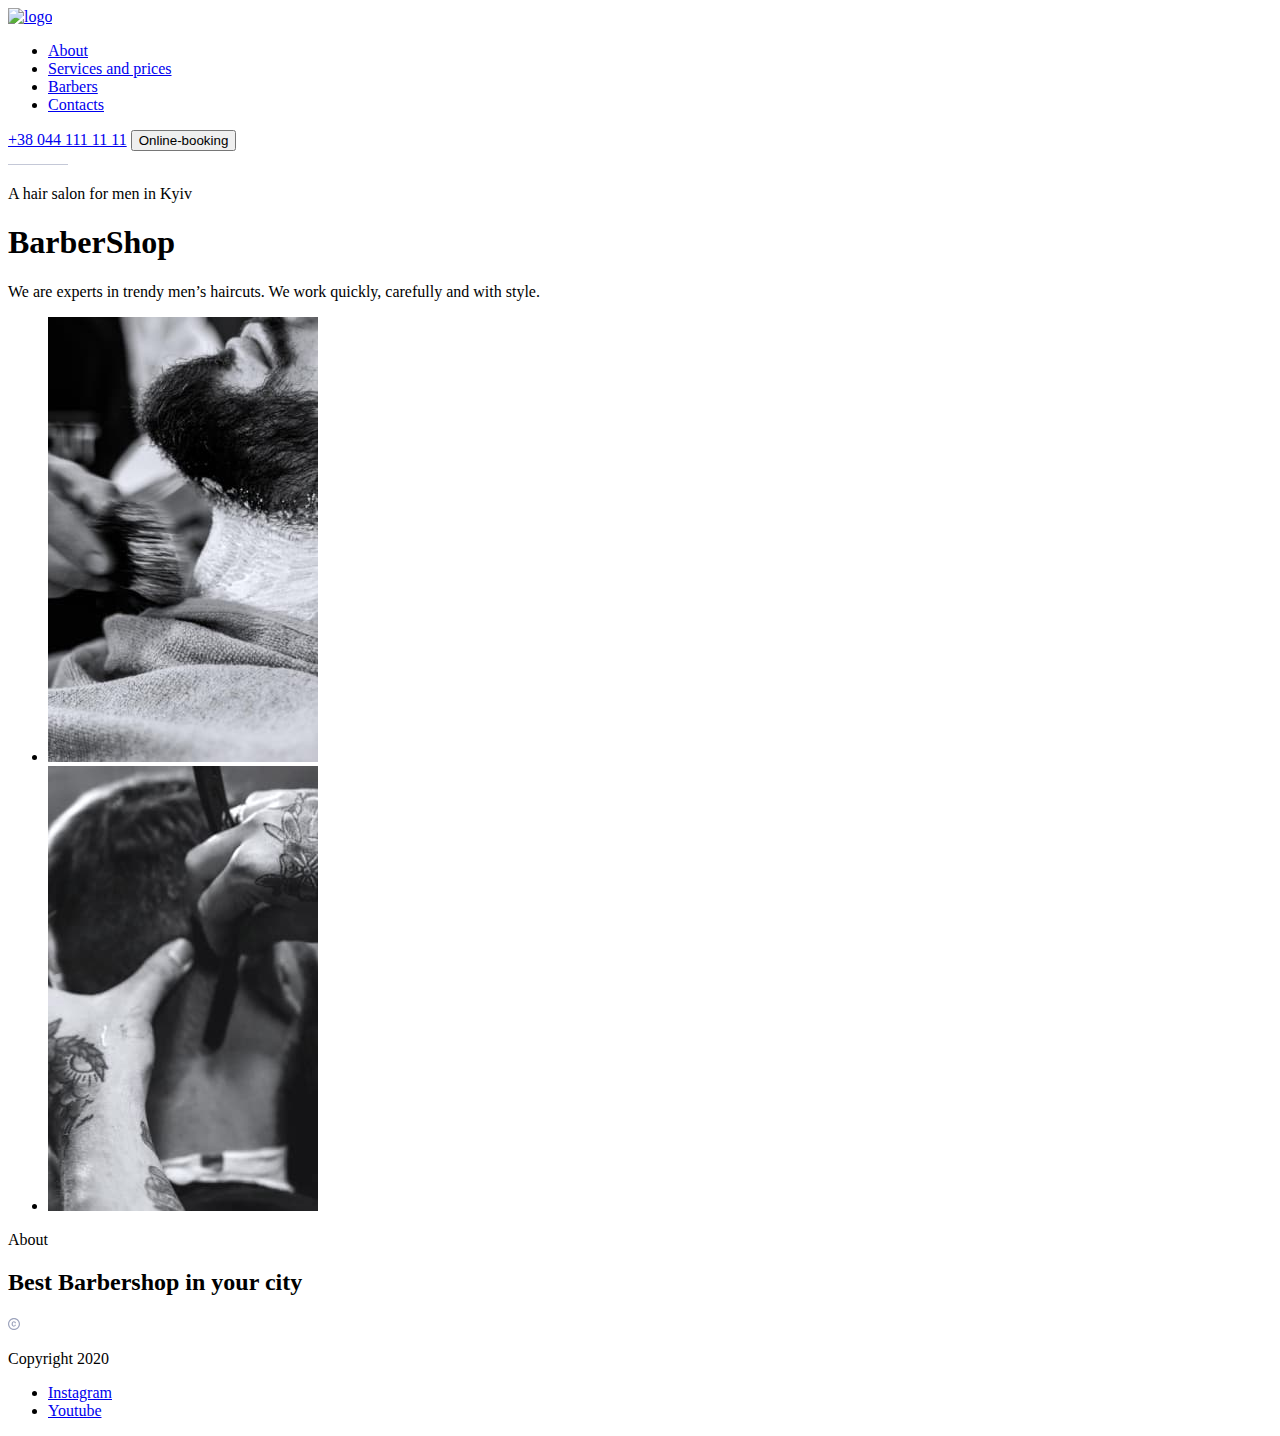
==== index.html @ 362b4b1b "2 commit" ====
<!DOCTYPE html>
<html lang="en">

<head>
    <meta charset="utf-8">
    <meta name="viewport" content="width=device-width, initial-scale=1.0">
    <title>1Lesson</title>
</head>

<body>
    <header>
        <a href="#">
            <img src="./images/Logo.svg" alt="logo">
        </a>
        <nav>
            <ul>
                <li> <a href="#">About</a></li>
                <li> <a href="#">Services and prices</a></li>
                <li> <a href="#">Barbers</a></li>
                <li> <a href="#">Contacts</a></li>
            </ul>
        </nav>
        <a href="tel:+380441111111">+38 044 111 11 11</a>
        <button type="button">Online-booking</button>
    </header>
    <!--  -->
    <main>
        <section>
            <img src="./images/line.svg" alt="line">
            <p>A hair salon for men in Kyiv</p>
            <h1>BarberShop</h1>

            <p>We are experts in trendy men’s haircuts.
                We work quickly, carefully and with style.</p>
        </section>
        <section>
            <ul>
                <li>
                    <img src="./images/img 1.jpg" alt="image1">
                </li>
                <li>
                    <img src="./images/img 2.jpg" alt="image2">
                </li>
            </ul>
            <div>
                <p>About</p>
                <h2>Best Barbershop in your city</h2>

            </div>
        </section>
    </main>

    <footer>
        <img src="./images/c.svg" alt="copy">
        <p>Copyright 2020</p>
        <ul>
            <li>
                <a href="http://" target="_blank" rel="noopener noreferrer">Instagram</a>
            </li>
            <li>
                <a href="http://" target="_blank" rel="noopener noreferrer">Youtube</a>
            </li>

        </ul>
    </footer>
</body>

</html>
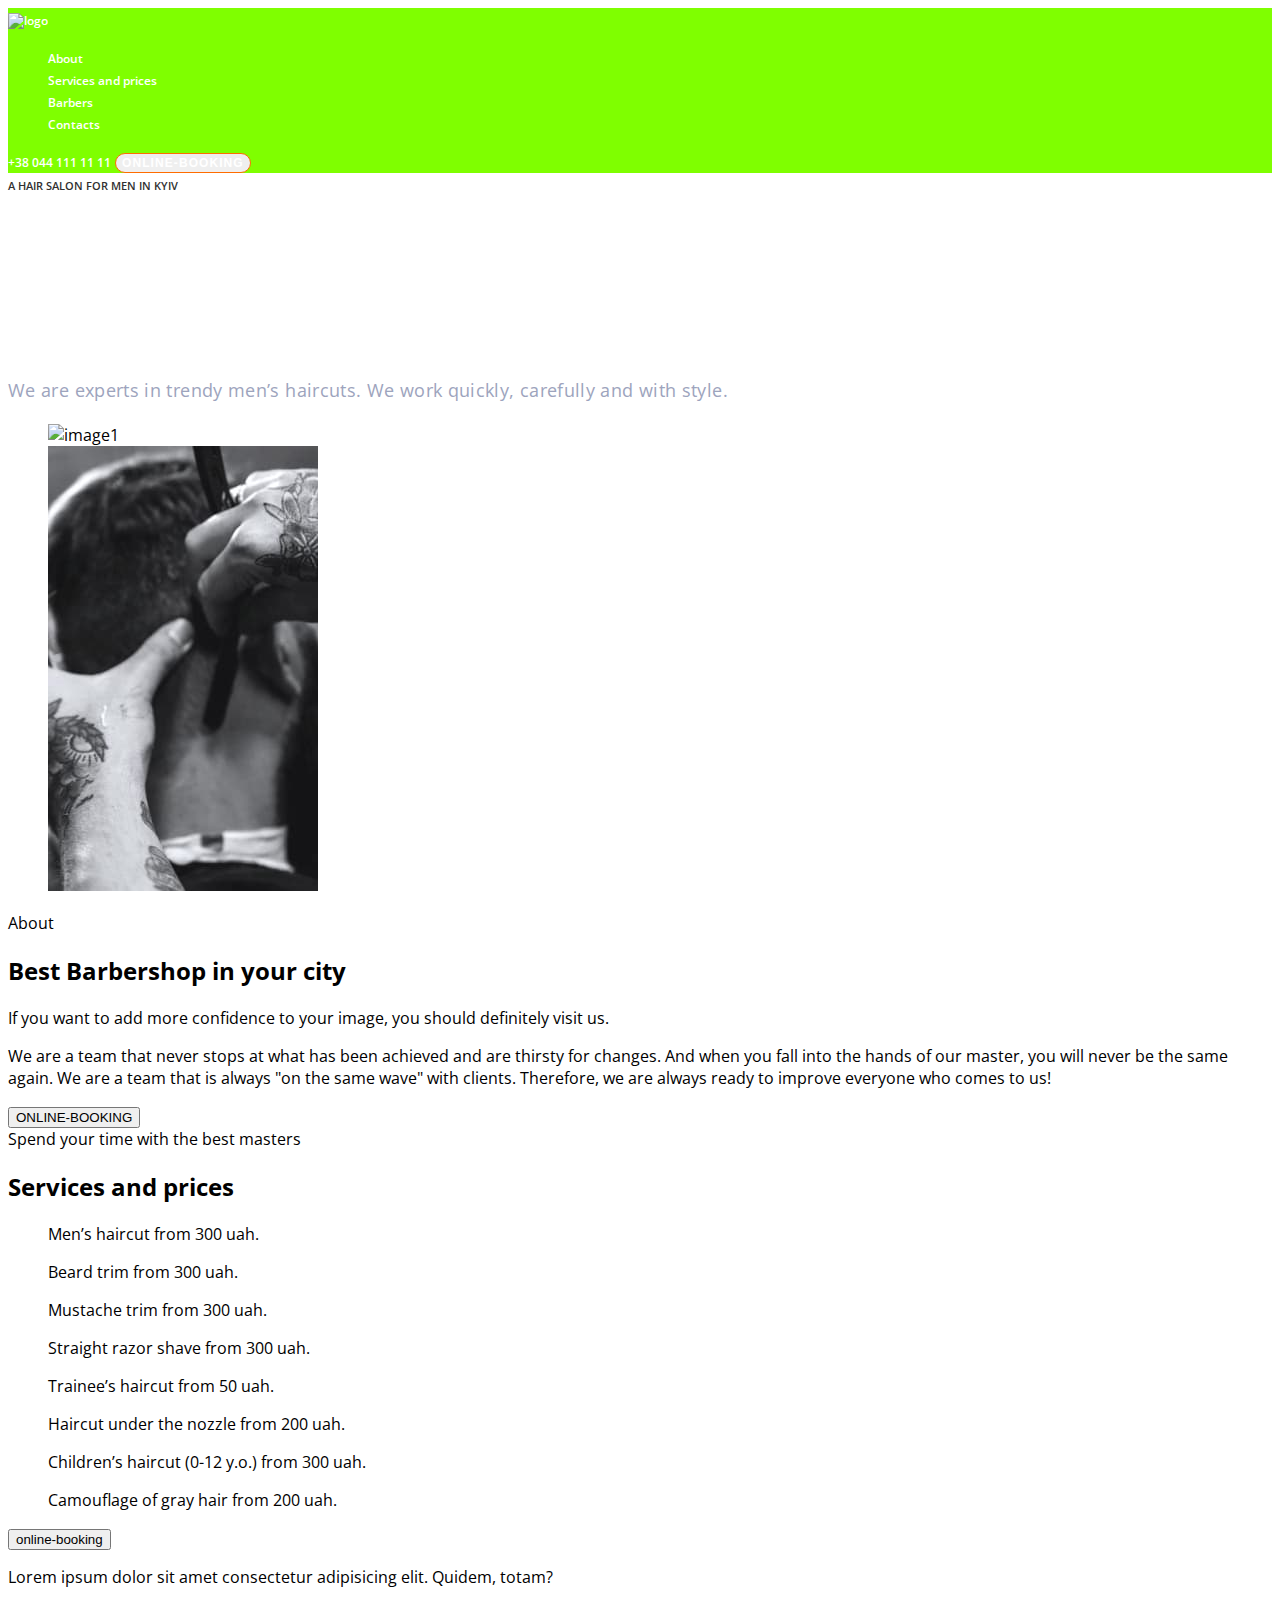
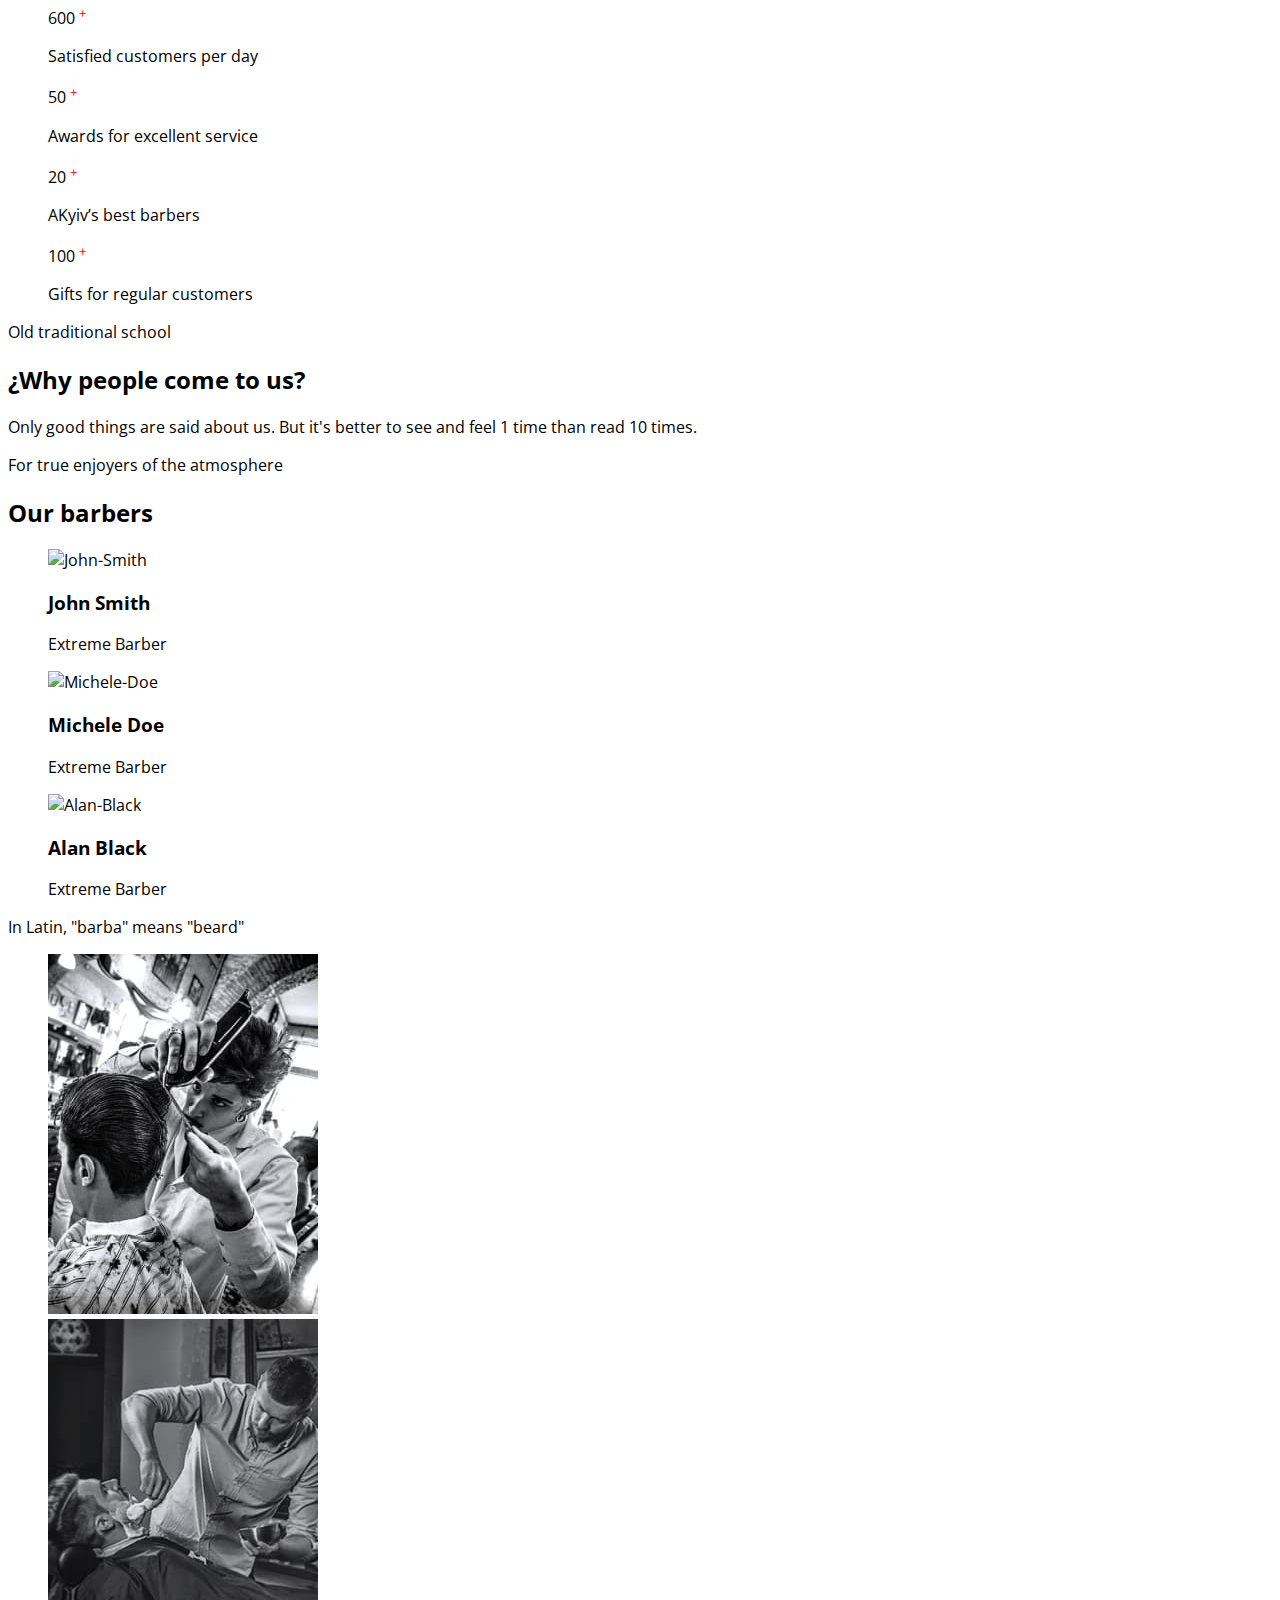
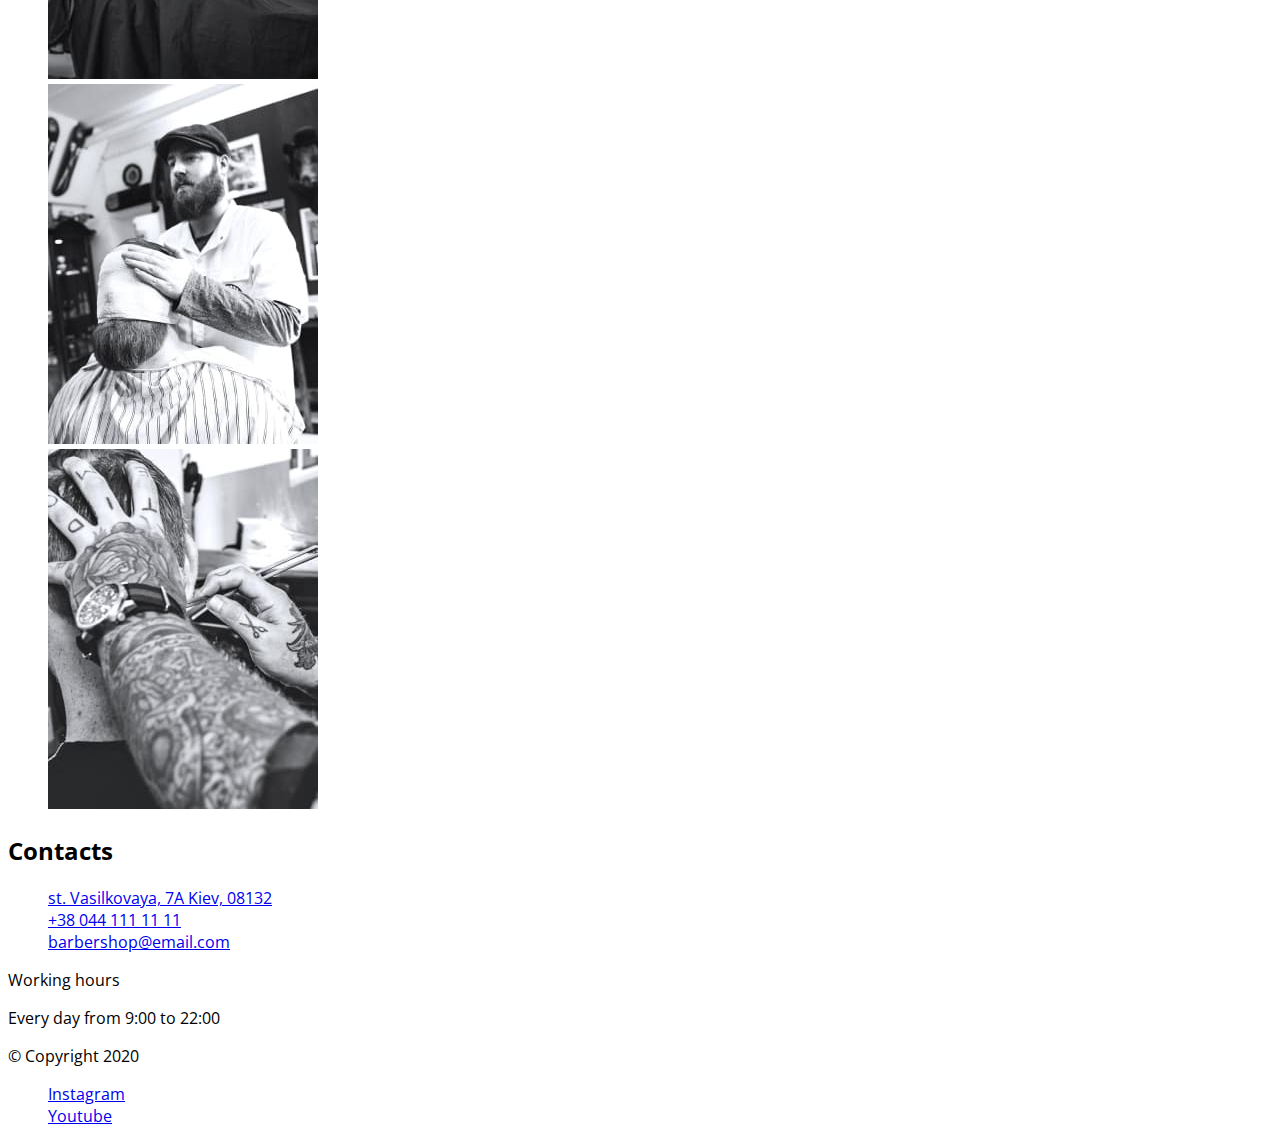
==== commit a0450b71: "3 lesson" ====
--- a/index.html
+++ b/index.html
@@ -5,60 +5,206 @@
     <meta charset="utf-8">
     <meta name="viewport" content="width=device-width, initial-scale=1.0">
     <title>1Lesson</title>
+    <link rel="preconnect" href="https://fonts.googleapis.com">
+    <link rel="preconnect" href="https://fonts.gstatic.com" crossorigin>
+    <link
+        href="https://fonts.googleapis.com/css2?family=Open+Sans:wght@400;600;700&family=Raleway:wght@400;700&display=swap"
+        rel="stylesheet">
+    <link rel="stylesheet" href="./css/styles.css">
 </head>
 
 <body>
-    <header>
-        <a href="#">
+    <header class="header">
+        <a href="#" class="logo">
             <img src="./images/Logo.svg" alt="logo">
         </a>
         <nav>
-            <ul>
-                <li> <a href="#">About</a></li>
-                <li> <a href="#">Services and prices</a></li>
-                <li> <a href="#">Barbers</a></li>
-                <li> <a href="#">Contacts</a></li>
+            <ul class="header-nav">
+                <li> <a class="header-nav-link" href="#">About</a></li>
+                <li> <a class="header-nav-link" href="#">Services and prices</a></li>
+                <li> <a class="header-nav-link" href="#">Barbers</a></li>
+                <li> <a class="header-nav-link" href="./contacts.html">Contacts</a></li>
             </ul>
         </nav>
-        <a href="tel:+380441111111">+38 044 111 11 11</a>
-        <button type="button">Online-booking</button>
+        <a class="header-contact" href="tel:+380441111111">+38 044 111 11 11</a>
+        <button class="header-btn" type="button">Online-booking</button>
     </header>
-    <!--  -->
+    <!-- Hero -->
     <main>
-        <section>
-            <img src="./images/line.svg" alt="line">
-            <p>A hair salon for men in Kyiv</p>
-            <h1>BarberShop</h1>
-
-            <p>We are experts in trendy men’s haircuts.
+        <section class="hero">
+            <span class="uptitle">A hair salon for men in Kyiv</span>
+            <h1 class="hero-title">BarberShop</h1>
+
+            <p class="hero-subtitle">We are experts in trendy men’s haircuts.
                 We work quickly, carefully and with style.</p>
         </section>
         <section>
             <ul>
                 <li>
-                    <img src="./images/img 1.jpg" alt="image1">
-                </li>
-                <li>
-                    <img src="./images/img 2.jpg" alt="image2">
+                    <img src="./images/img-1.jpg" width="270" height="445" alt="image1">
+                </li>
+                <li>
+                    <img src="./images/img-2-min.jpg" width="270" height="445" alt="image2">
                 </li>
             </ul>
             <div>
-                <p>About</p>
-                <h2>Best Barbershop in your city</h2>
-
+                <span>About</span>
+                <h2 class="title">Best Barbershop in your city</h2>
+                <p>If you want to add more confidence to your image, you should definitely visit us.</p>
+                <p>We are a team that never stops at what has been achieved and are thirsty for changes. And when you
+                    fall into the hands
+                    of our master, you will never be the same again. We are a team that is always "on the same wave"
+                    with clients.
+                    Therefore, we are always ready to improve everyone who comes to us!</p>
+                <button type="button">ONLINE-BOOKING</button>
             </div>
         </section>
+        <section>
+            <span>Spend your time with the best masters</span>
+            <h2>Services and prices</h2>
+            <ul>
+                <li>
+                    <p>Men’s haircut <span>from 300 uah.</span> </p>
+                </li>
+                <li>
+                    <p>Beard trim <span>from 300 uah.</span> </p>
+                </li>
+                <li>
+                    <p>Mustache trim <span>from 300 uah.</span> </p>
+                </li>
+                <li>
+                    <p>Straight razor shave <span>from 300 uah.</span> </p>
+                </li>
+            </ul>
+
+            <ul>
+                <li>
+                    <p>Trainee’s haircut <span>from 50 uah.</span> </p>
+                </li>
+                <li>
+                    <p>Haircut under the nozzle <span>from 200 uah.</span> </p>
+                </li>
+                <li>
+                    <p>Children’s haircut (0-12 y.o.) <span>from 300 uah.</span> </p>
+                </li>
+                <li>
+                    <p>Camouflage of gray hair <span>from 200 uah.</span> </p>
+                </li>
+            </ul>
+            <button type="button">online-booking</button>
+            <p>Lorem ipsum dolor sit amet consectetur adipisicing elit. Quidem, totam?</p>
+        </section>
+
+        <section>
+            <ul>
+                <li>
+                    <span>600</span> <sup style="color: red">+</sup>
+                    <p>Satisfied customers per day</p>
+                </li>
+                <li>
+                    <span>50</span> <sup style="color: red">+</sup>
+                    <p>Awards for excellent service</p>
+                </li>
+                <li>
+                    <span>20</span> <sup style="color: red">+</sup>
+                    <p>AKyiv’s best barbers</p>
+                </li>
+                <li>
+                    <span>100</span> <sup style="color: red">+</sup>
+                    <p>Gifts for regular customers</p>
+                </li>
+            </ul>
+            <span>Old traditional school</span>
+            <h2>¿Why people come to us?</h2>
+            <p>Only good things are said about us. But it's better to see and feel 1 time than read 10 times.</p>
+        </section>
+        <section>
+            <span>For true enjoyers of the atmosphere</span>
+            <h2>Our barbers</h2>
+            <ul>
+                <li>
+                    <img src="./images/John-Smith1.jpg" width="370" height="346" alt="John-Smith">
+                    <h3>John Smith</h3>
+                    <p>Extreme Barber</p>
+                    <ul>
+                        <li><a href="#"></a></li>
+                        <li><a href="#"></a></li>
+                        <li><a href="#"></a></li>
+                        <li><a href="#"></a></li>
+                    </ul>
+                </li>
+                <li>
+                    <img src="./images/Michele-Doe2.jpg" width="370" height="346" alt="Michele-Doe">
+                    <h3>Michele Doe</h3>
+                    <p>Extreme Barber</p>
+                    <ul>
+                        <li><a href="#"></a></li>
+                        <li><a href="#"></a></li>
+                        <li><a href="#"></a></li>
+                        <li><a href="#"></a></li>
+                    </ul>
+                </li>
+                <li>
+                    <img src="./images/Alan-Black3.jpg" width="370" height="346" alt="Alan-Black">
+                    <h3>Alan Black</h3>
+                    <p>Extreme Barber</p>
+                    <ul>
+                        <li><a href="#"></a></li>
+                        <li><a href="#"></a></li>
+                        <li><a href="#"></a></li>
+                        <li><a href="#"></a></li>
+                    </ul>
+                </li>
+            </ul>
+        </section>
+        <section>
+            <span>In Latin, "barba" means "beard"</span>
+            <ul>
+                <li>
+                    <img src="./images/Rectangle-1.jpg" width="270" height="360" alt="Photo1">
+                </li>
+                <li>
+                    <img src="./images/Rectangle-2.jpg" width="270" height="360" alt="Photo2">
+                </li>
+                <li>
+                    <img src="./images/Rectangle-3.jpg" width="270" height="360" alt="Photo3">
+                </li>
+                <li>
+                    <img src="./images/Rectangle-4.jpg" width="270" height="360" alt="Photo4">
+                </li>
+            </ul>
+        </section>
+        <section>
+            <h2>Contacts</h2>
+            <ul>
+                <li>
+                    <a href="https://www.google.com/maps/search/st.+Vasilkovaya,+7A+Kiev,+08132/" target="_blank"
+                        rel="noopener noreferrer">st.
+                        Vasilkovaya, 7A
+                        Kiev, 08132</a>
+                </li>
+                <li>
+                    <a href="tel:+380441111111"> +38 044 111 11 11 </a>
+                </li>
+                <li>
+                    <a href="mailto:barbershop@email.com">barbershop@email.com</a>
+                </li>
+            </ul>
+            <span>Working hours</span>
+            <p>Every day from 9:00 to 22:00</p>
+
+
+        </section>
     </main>
 
     <footer>
-        <img src="./images/c.svg" alt="copy">
-        <p>Copyright 2020</p>
+        <p> &#169; Copyright 2020</p>
         <ul>
             <li>
-                <a href="http://" target="_blank" rel="noopener noreferrer">Instagram</a>
+                <a href="#" target="_blank" rel="noopener noreferrer">Instagram</a>
             </li>
             <li>
-                <a href="http://" target="_blank" rel="noopener noreferrer">Youtube</a>
+                <a href="#" target="_blank" rel="noopener noreferrer">Youtube</a>
             </li>
 
         </ul>
--- a/css/styles.css
+++ b/css/styles.css
@@ -0,0 +1,91 @@
+:root {
+--color-gray: #303030;
+--font-ral: "Raleway", sans-serif;
+}  
+/* *{
+margin: 0;
+padding: 0;
+} */
+
+body {
+    font-family: 'Open Sans', sans-serif;
+}
+ul {
+    list-style: none;
+}
+/* Header */
+
+.header {
+    background-color: chartreuse;
+    list-style: none;
+}
+.header a {
+    font-weight: 600;
+    font-size: 12px;
+    line-height: 16px;
+    letter-spacing: 1.3333;
+    color: #FFFFFF;
+    text-decoration: none;
+}
+.header-nav {
+    list-style: none;
+}
+
+.logo {}
+
+
+.header-nav-link {
+    /* font-weight: 600;
+    font-size: 12px;
+    line-height: 1.3333;
+    letter-spacing: 0.1em;
+    color: #FFFFFF;
+    text-decoration: none; */
+}
+.header-nav-link:hover,
+.header-nav-link:focus {
+color: #FF6C00;
+}
+.header-contact {
+    /* font-weight: 600;
+    font-size: 12px;
+    line-height: 1.3333;
+    letter-spacing: 0.1em; */
+    text-transform: uppercase;
+}
+.header-btn {
+    font-style: normal;
+    font-weight: 600;
+    font-size: 12px;
+    line-height: 16px;
+    letter-spacing: 0.09em;
+    text-transform: uppercase;
+    color: #FFFFFF;
+    border: 1px solid #FF6C00;
+    border-radius: 25px;
+}
+/* Hero */
+.uptitle {
+    font-weight: 600;
+    font-size: 11px;
+    line-height: 15px;
+    text-transform: uppercase;
+    color: var(--color-gray);
+}
+.hero {
+    background: url(../images/Slider.jpg)
+}
+
+.hero-title {
+font-family: var(--font-ral);
+font-size: 72px;
+line-height: 1.1805;
+letter-spacing: 0.05em;
+color: #FFFFFF;
+}
+.hero-subtitle {
+font-size: 18px;
+line-height: 1.6666;
+letter-spacing: 0.02em;
+color: #9DA4BD;
+}
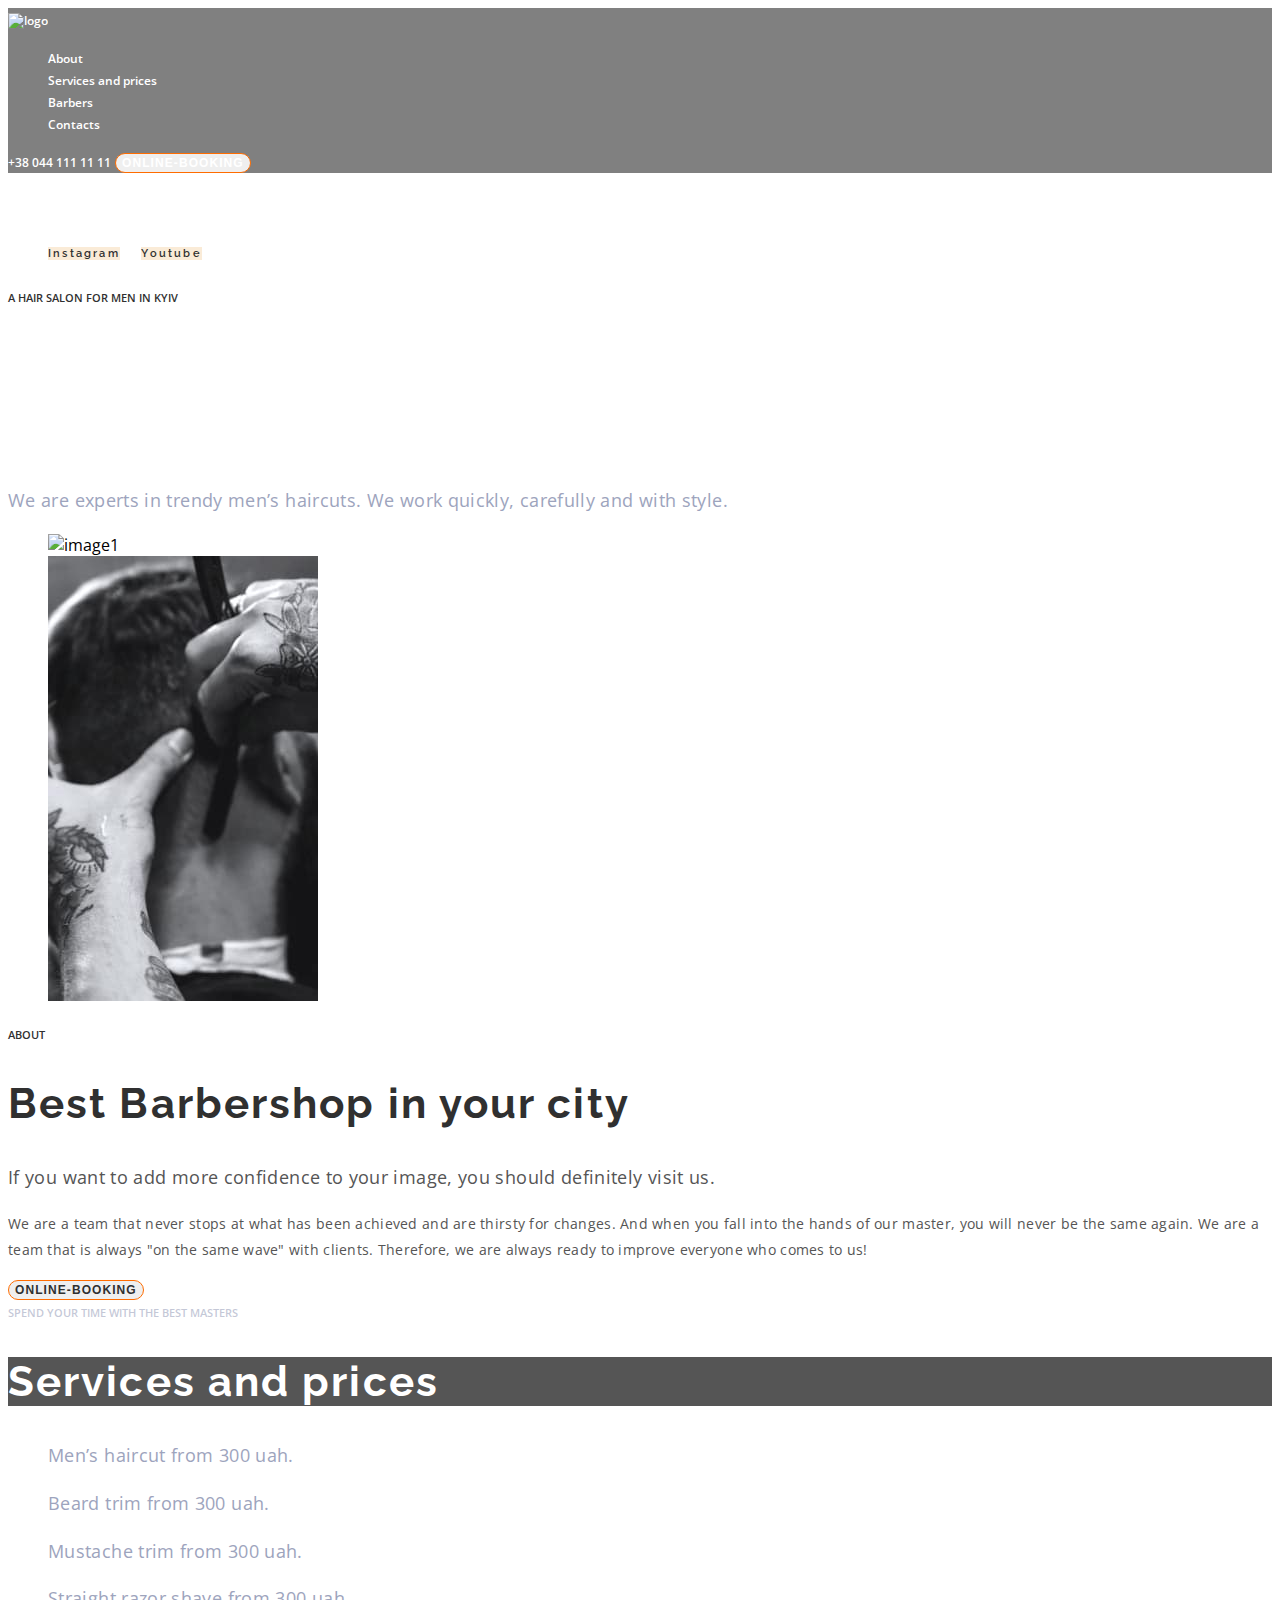
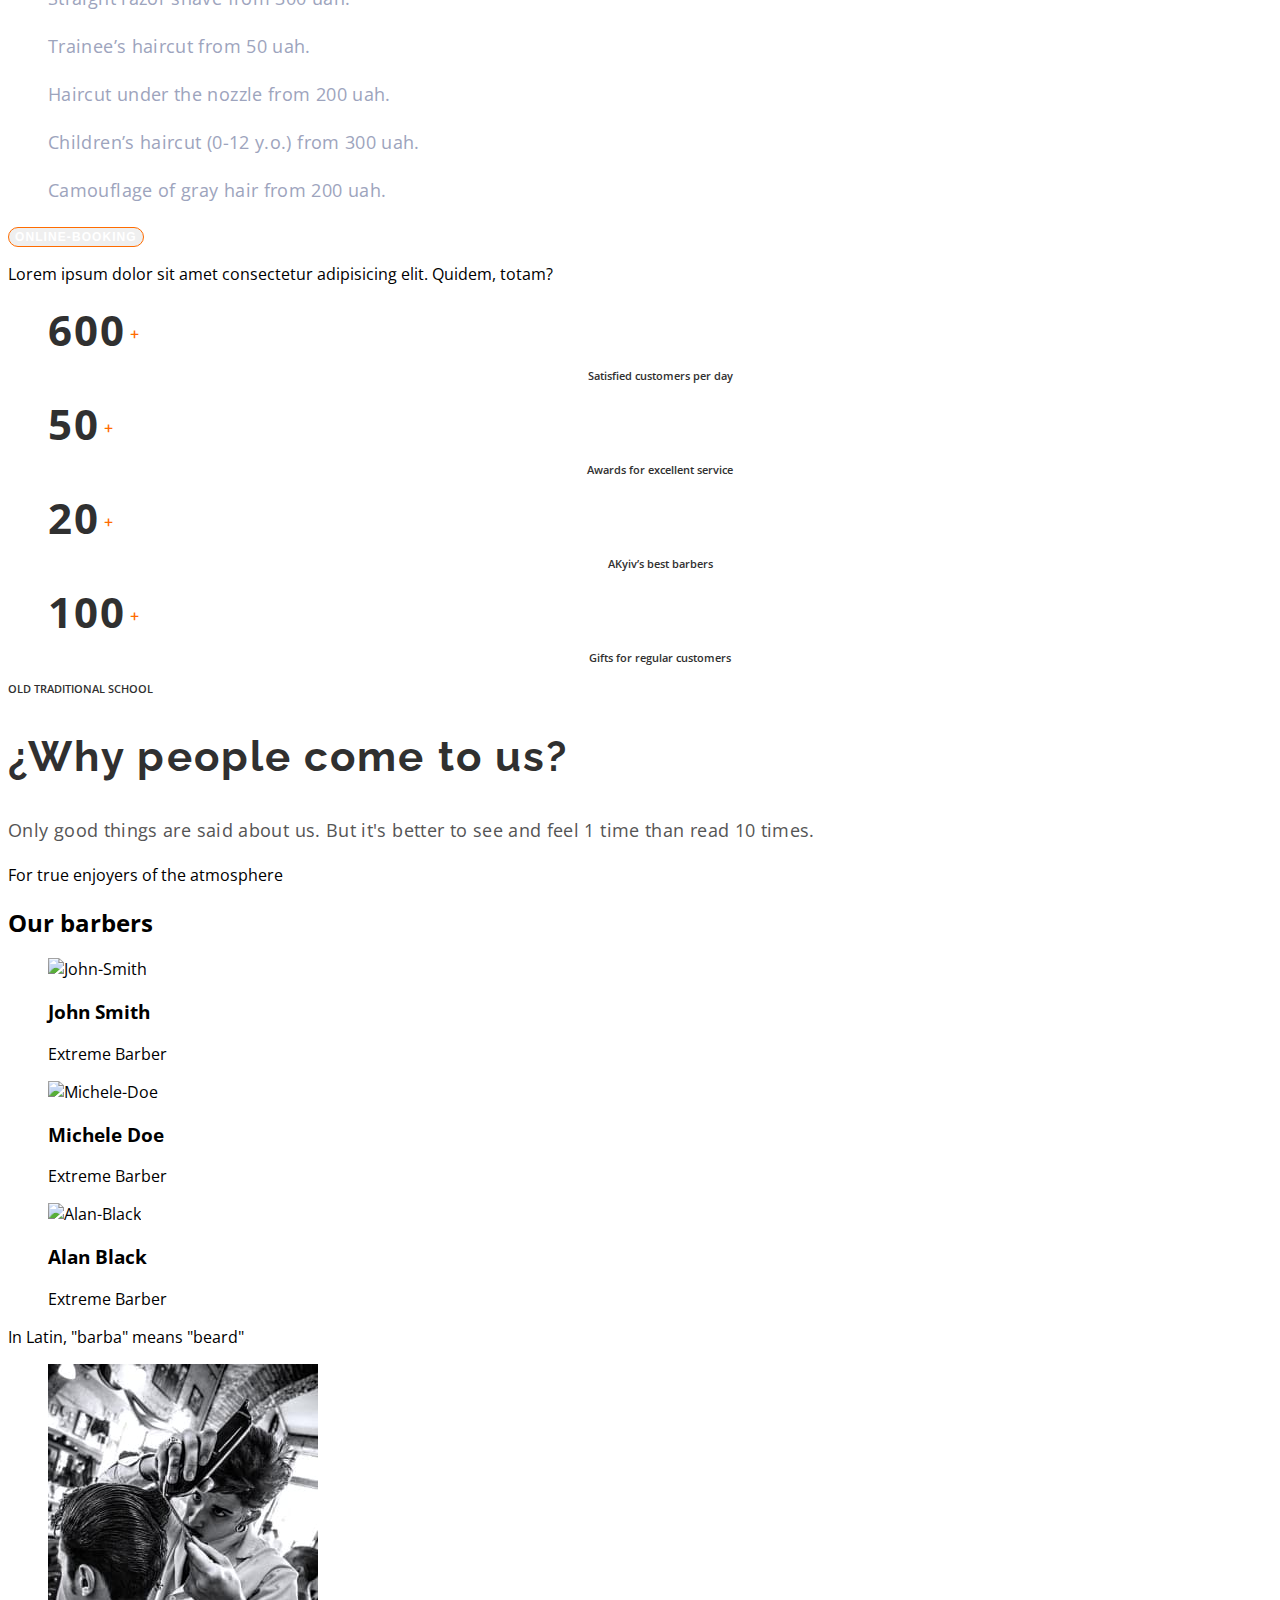
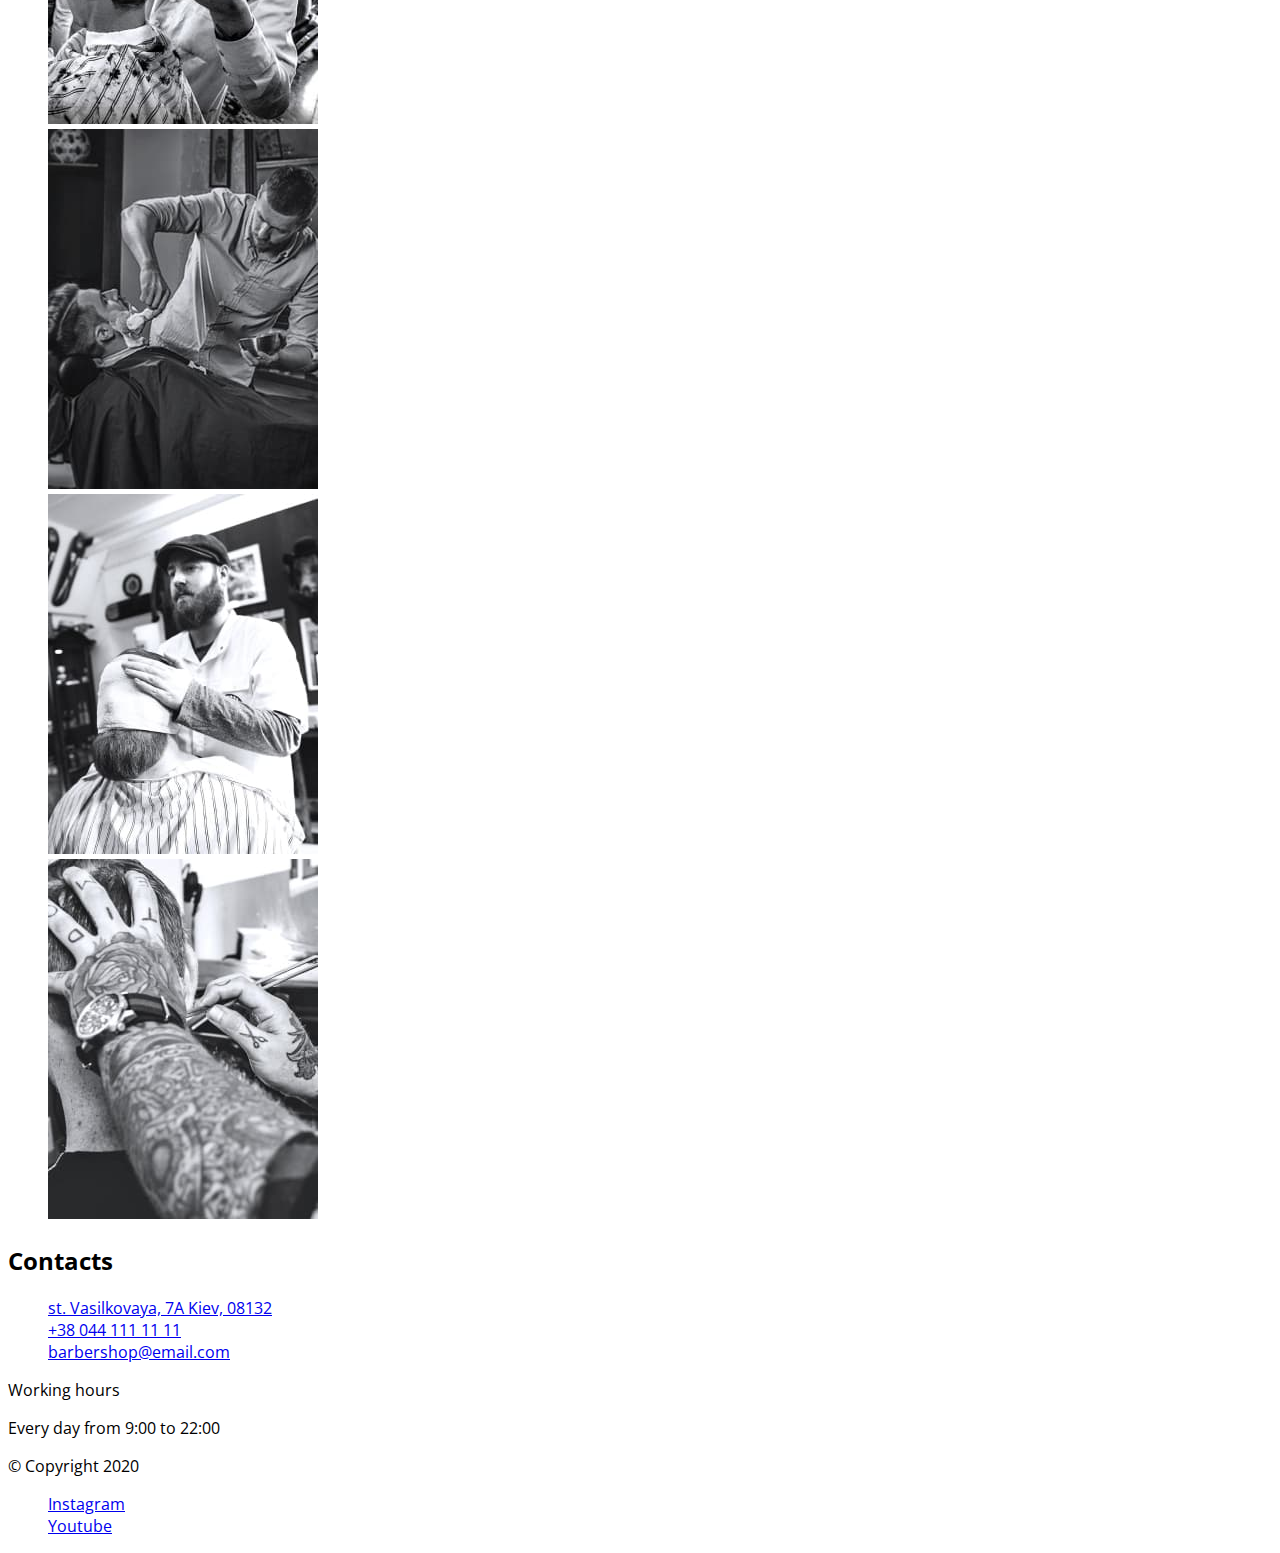
==== commit 346a6336: "4lesson" ====
--- a/index.html
+++ b/index.html
@@ -20,10 +20,10 @@
         </a>
         <nav>
             <ul class="header-nav">
-                <li> <a class="header-nav-link" href="#">About</a></li>
-                <li> <a class="header-nav-link" href="#">Services and prices</a></li>
-                <li> <a class="header-nav-link" href="#">Barbers</a></li>
-                <li> <a class="header-nav-link" href="./contacts.html">Contacts</a></li>
+                <li> <a class="header-nav-link" href="#about">About</a></li>
+                <li> <a class="header-nav-link" href="#prices">Services and prices</a></li>
+                <li> <a class="header-nav-link" href="#barbers">Barbers</a></li>
+                <li> <a class="header-nav-link" href="#contacts">Contacts</a></li>
             </ul>
         </nav>
         <a class="header-contact" href="tel:+380441111111">+38 044 111 11 11</a>
@@ -32,127 +32,136 @@
     <!-- Hero -->
     <main>
         <section class="hero">
-            <span class="uptitle">A hair salon for men in Kyiv</span>
-            <h1 class="hero-title">BarberShop</h1>
-
+            <ul class="hero-list">
+                <li class="hero-title">
+                    <a href="" target="_blank" rel="" class="hero-link link">Instagram</a>
+                    <a href="" target="_blank" rel="" class="hero-link link">Youtube</a>
+                </li>
+            </ul>
+            <p class="hero-uptitle">A hair salon for men in Kyiv</p>
+            <h1 class="section-title hero-title">BarberShop</h1>
             <p class="hero-subtitle">We are experts in trendy men’s haircuts.
                 We work quickly, carefully and with style.</p>
+
         </section>
         <section>
-            <ul>
-                <li>
-                    <img src="./images/img-1.jpg" width="270" height="445" alt="image1">
-                </li>
-                <li>
-                    <img src="./images/img-2-min.jpg" width="270" height="445" alt="image2">
+            <ul class="about" id="about">
+                <li>
+                    <img class="about-item" src="./images/img-1.jpg" width="270" height="445" alt="image1">
+                </li>
+                <li>
+                    <img class="about-item" src="./images/img-2-min.jpg" width="270" height="445" alt="image2">
                 </li>
             </ul>
             <div>
-                <span>About</span>
-                <h2 class="title">Best Barbershop in your city</h2>
-                <p>If you want to add more confidence to your image, you should definitely visit us.</p>
-                <p>We are a team that never stops at what has been achieved and are thirsty for changes. And when you
+                <span class="about-uptitle">About</span>
+                <h2 class=" section-title about-title">Best Barbershop in your city</h2>
+                <p class="about-subtitle">If you want to add more confidence to your image, you should definitely visit
+                    us.</p>
+                <p class="about-text">We are a team that never stops at what has been achieved and are thirsty for
+                    changes. And when you
                     fall into the hands
                     of our master, you will never be the same again. We are a team that is always "on the same wave"
                     with clients.
                     Therefore, we are always ready to improve everyone who comes to us!</p>
-                <button type="button">ONLINE-BOOKING</button>
+                <button class="header-btn about-btn" type="button">ONLINE-BOOKING</button>
             </div>
         </section>
-        <section>
-            <span>Spend your time with the best masters</span>
-            <h2>Services and prices</h2>
-            <ul>
-                <li>
-                    <p>Men’s haircut <span>from 300 uah.</span> </p>
-                </li>
-                <li>
-                    <p>Beard trim <span>from 300 uah.</span> </p>
-                </li>
-                <li>
-                    <p>Mustache trim <span>from 300 uah.</span> </p>
-                </li>
-                <li>
-                    <p>Straight razor shave <span>from 300 uah.</span> </p>
-                </li>
-            </ul>
-
-            <ul>
-                <li>
-                    <p>Trainee’s haircut <span>from 50 uah.</span> </p>
-                </li>
-                <li>
-                    <p>Haircut under the nozzle <span>from 200 uah.</span> </p>
-                </li>
-                <li>
-                    <p>Children’s haircut (0-12 y.o.) <span>from 300 uah.</span> </p>
-                </li>
-                <li>
-                    <p>Camouflage of gray hair <span>from 200 uah.</span> </p>
-                </li>
-            </ul>
-            <button type="button">online-booking</button>
+        <section class="prices" id="prices">
+            <span class="prices-uptitle">Spend your time with the best masters</span>
+            <h2 class="prices-title section-title">Services and prices</h2>
+            <ul class="prices-list">
+                <li class="prices-item">
+                    <p class="prices-item-text">Men’s haircut <span>from 300 uah.</span> </p>
+                </li>
+                <li class="prices-item">
+                    <p class="prices-item-text">Beard trim <span>from 300 uah.</span> </p>
+                </li>
+                <li class="prices-item">
+                    <p class="prices-item-text">Mustache trim <span>from 300 uah.</span> </p>
+                </li>
+                <li class="prices-item">
+                    <p class="prices-item-text">Straight razor shave <span>from 300 uah.</span> </p>
+                </li>
+            </ul>
+
+            <ul class="prices-list">
+                <li class="prices-item">
+                    <p class="prices-item-text">Trainee’s haircut <span>from 50 uah.</span> </p>
+                </li>
+                <li class="prices-item">
+                    <p class="prices-item-text">Haircut under the nozzle <span>from 200 uah.</span> </p>
+                </li>
+                <li class="prices-item">
+                    <p class="prices-item-text">Children’s haircut (0-12 y.o.) <span>from 300 uah.</span> </p>
+                </li>
+                <li class="prices-item">
+                    <p class="prices-item-text">Camouflage of gray hair <span>from 200 uah.</span> </p>
+                </li>
+            </ul>
+            <button class=" header-btn prices-btn" type="button">online-booking</button>
             <p>Lorem ipsum dolor sit amet consectetur adipisicing elit. Quidem, totam?</p>
         </section>
 
-        <section>
-            <ul>
-                <li>
-                    <span>600</span> <sup style="color: red">+</sup>
-                    <p>Satisfied customers per day</p>
-                </li>
-                <li>
-                    <span>50</span> <sup style="color: red">+</sup>
-                    <p>Awards for excellent service</p>
-                </li>
-                <li>
-                    <span>20</span> <sup style="color: red">+</sup>
-                    <p>AKyiv’s best barbers</p>
-                </li>
-                <li>
-                    <span>100</span> <sup style="color: red">+</sup>
-                    <p>Gifts for regular customers</p>
-                </li>
-            </ul>
-            <span>Old traditional school</span>
-            <h2>¿Why people come to us?</h2>
-            <p>Only good things are said about us. But it's better to see and feel 1 time than read 10 times.</p>
-        </section>
-        <section>
-            <span>For true enjoyers of the atmosphere</span>
-            <h2>Our barbers</h2>
-            <ul>
-                <li>
+        <section class="benefits">
+            <ul class="benefits-list">
+                <li class="benefits-item">
+                    <span class="benefits-count">600</span> <sup class="benefits-count-item">+</sup>
+                    <p class="benefits-item-text">Satisfied customers per day</p>
+                </li>
+                <li class="benefits-item">
+                    <span class="benefits-count">50</span> <sup class="benefits-count-item">+</sup>
+                    <p class="benefits-item-text">Awards for excellent service</p>
+                </li>
+                <li class="benefits-item">
+                    <span class="benefits-count">20</span> <sup class="benefits-count-item">+</sup>
+                    <p class="benefits-item-text">AKyiv’s best barbers</p>
+                </li>
+                <li class="benefits-item">
+                    <span class="benefits-count">100</span> <sup class="benefits-count-item">+</sup>
+                    <p class="benefits-item-text">Gifts for regular customers</p>
+                </li>
+            </ul>
+            <p class="benefits-uptitle">Old traditional school</p>
+            <h2 class="section-title benefits-title">¿Why people come to us?</h2>
+            <p class="benefits-text">Only good things are said about us. But it's better to see and feel 1 time than
+                read 10 times.</p>
+        </section>
+        <section class="barbers" id="barbers">
+            <span class="barbers-uptitle">For true enjoyers of the atmosphere</span>
+            <h2 class="barbers-title">Our barbers</h2>
+            <ul class="barbers-list">
+                <li class="barbers-item">
                     <img src="./images/John-Smith1.jpg" width="370" height="346" alt="John-Smith">
-                    <h3>John Smith</h3>
-                    <p>Extreme Barber</p>
-                    <ul>
-                        <li><a href="#"></a></li>
-                        <li><a href="#"></a></li>
-                        <li><a href="#"></a></li>
-                        <li><a href="#"></a></li>
+                    <h3 class="barbers-item-title">John Smith</h3>
+                    <p class="barbers-item-text">Extreme Barber</p>
+                    <ul class="barbers-soc-list">
+                        <li class="barbers-soc-item"><a class="barbers-soc-link" href="#"></a></li>
+                        <li class="barbers-soc-item"><a class="barbers-soc-link" href="#"></a></li>
+                        <li class="barbers-soc-item"><a class="barbers-soc-link" href="#"></a></li>
+                        <li class="barbers-soc-item"><a class="barbers-soc-link" href="#"></a></li>
                     </ul>
                 </li>
-                <li>
+                <li class="barbers-item">
                     <img src="./images/Michele-Doe2.jpg" width="370" height="346" alt="Michele-Doe">
-                    <h3>Michele Doe</h3>
-                    <p>Extreme Barber</p>
-                    <ul>
-                        <li><a href="#"></a></li>
-                        <li><a href="#"></a></li>
-                        <li><a href="#"></a></li>
-                        <li><a href="#"></a></li>
+                    <h3 class="barbers-item-title">Michele Doe</h3>
+                    <p class="barbers-item-text">Extreme Barber</p>
+                    <ul class="barbers-soc-list">
+                        <li class="barbers-soc-item"><a class="barbers-soc-link" href="#"></a></li>
+                        <li class="barbers-soc-item"><a class="barbers-soc-link" href="#"></a></li>
+                        <li class="barbers-soc-item"><a class="barbers-soc-link" href="#"></a></li>
+                        <li class="barbers-soc-item"><a class="barbers-soc-link" href="#"></a></li>
                     </ul>
                 </li>
-                <li>
+                <li class="barbers-item">
                     <img src="./images/Alan-Black3.jpg" width="370" height="346" alt="Alan-Black">
-                    <h3>Alan Black</h3>
-                    <p>Extreme Barber</p>
-                    <ul>
-                        <li><a href="#"></a></li>
-                        <li><a href="#"></a></li>
-                        <li><a href="#"></a></li>
-                        <li><a href="#"></a></li>
+                    <h3 class="barbers-item-title">Alan Black</h3>
+                    <p class="barbers-item-text">Extreme Barber</p>
+                    <ul class="barbers-soc-list">
+                        <li class="barbers-soc-item"><a class="barbers-soc-link" href="#"></a></li>
+                        <li class="barbers-soc-item"><a class="barbers-soc-link" href="#"></a></li>
+                        <li class="barbers-soc-item"><a class="barbers-soc-link" href="#"></a></li>
+                        <li class="barbers-soc-item"><a class="barbers-soc-link" href="#"></a></li>
                     </ul>
                 </li>
             </ul>
@@ -174,7 +183,7 @@
                 </li>
             </ul>
         </section>
-        <section>
+        <section id="contacts">
             <h2>Contacts</h2>
             <ul>
                 <li>
--- a/css/styles.css
+++ b/css/styles.css
@@ -1,41 +1,44 @@
 :root {
---color-gray: #303030;
---font-ral: "Raleway", sans-serif;
-}  
+  --color-gray: #303030;
+  --font-ral: "Raleway", sans-serif;
+}
 /* *{
 margin: 0;
 padding: 0;
 } */
 
 body {
-    font-family: 'Open Sans', sans-serif;
+  font-family: "Open Sans", sans-serif;
 }
 ul {
-    list-style: none;
+  list-style: none;
+}
+.link {
+  text-decoration: none;
 }
 /* Header */
 
 .header {
-    background-color: chartreuse;
-    list-style: none;
+  background-color: grey;
+  list-style: none;
 }
 .header a {
-    font-weight: 600;
-    font-size: 12px;
-    line-height: 16px;
-    letter-spacing: 1.3333;
-    color: #FFFFFF;
-    text-decoration: none;
+  font-weight: 600;
+  font-size: 12px;
+  line-height: 16px;
+  letter-spacing: 1.3333;
+  color: #ffffff;
+  text-decoration: none;
 }
 .header-nav {
-    list-style: none;
-}
-
-.logo {}
-
+  list-style: none;
+}
+
+.logo {
+}
 
 .header-nav-link {
-    /* font-weight: 600;
+  /* font-weight: 600;
     font-size: 12px;
     line-height: 1.3333;
     letter-spacing: 0.1em;
@@ -44,48 +47,229 @@
 }
 .header-nav-link:hover,
 .header-nav-link:focus {
-color: #FF6C00;
+  color: #ff6c00;
 }
 .header-contact {
-    /* font-weight: 600;
+  /* font-weight: 600;
     font-size: 12px;
     line-height: 1.3333;
     letter-spacing: 0.1em; */
-    text-transform: uppercase;
+  text-transform: uppercase;
 }
 .header-btn {
-    font-style: normal;
-    font-weight: 600;
-    font-size: 12px;
-    line-height: 16px;
-    letter-spacing: 0.09em;
-    text-transform: uppercase;
-    color: #FFFFFF;
-    border: 1px solid #FF6C00;
-    border-radius: 25px;
+  font-style: inherit;
+  font-weight: 600;
+  font-size: 12px;
+  line-height: 16px;
+  letter-spacing: 0.09em;
+  text-transform: uppercase;
+  color: #ffffff;
+  border: 1px solid #ff6c00;
+  border-radius: 25px;
+}
+.section-title {
+  font-family: "Raleway";
+  font-style: normal;
+  font-weight: 700;
+  font-size: 42px;
+  line-height: 49px;
+  letter-spacing: 0.05em;
 }
 /* Hero */
-.uptitle {
-    font-weight: 600;
-    font-size: 11px;
-    line-height: 15px;
-    text-transform: uppercase;
-    color: var(--color-gray);
+.hero-link {
+  font-weight: 600;
+  font-size: 11px;
+  line-height: 1.36;
+  letter-spacing: 0.2em;
+  color: #303030;
+  background-color: antiquewhite;
+}
+
+.hero-uptitle {
+  font-weight: 600;
+  font-size: 11px;
+  line-height: 15px;
+  text-transform: uppercase;
+  color: var(--color-gray);
 }
 .hero {
-    background: url(../images/Slider.jpg)
+  background: url(../images/Slider.jpg);
 }
 
 .hero-title {
-font-family: var(--font-ral);
-font-size: 72px;
-line-height: 1.1805;
-letter-spacing: 0.05em;
-color: #FFFFFF;
+  font-family: var(--font-ral);
+  font-size: 72px;
+  line-height: 1.1805;
+  letter-spacing: 0.05em;
+  color: #ffffff;
 }
 .hero-subtitle {
-font-size: 18px;
-line-height: 1.6666;
-letter-spacing: 0.02em;
-color: #9DA4BD;
-}
+  font-size: 18px;
+  line-height: 1.6666;
+  letter-spacing: 0.02em;
+  color: #9da4bd;
+}
+/* about */
+.about {
+}
+
+.about-item {
+}
+
+.about-uptitle {
+  font-weight: 600;
+  font-size: 11px;
+  line-height: 1.36x;
+  text-transform: uppercase;
+  color: #303030;
+}
+
+.about-title {
+  font-family: "Raleway";
+  font-style: normal;
+  font-weight: 700;
+  font-size: 42px;
+  line-height: 49px;
+  letter-spacing: 0.05em;
+  color: #303030;
+}
+
+.about-subtitle {
+  font-weight: 400;
+  font-size: 18px;
+  line-height: 1.66;
+  letter-spacing: 0.02em;
+  color: #555555;
+}
+
+.about-text {
+  font-weight: 400;
+  font-size: 14px;
+  line-height: 1.86;
+  letter-spacing: 0.02em;
+  color: #555555;
+}
+.about-btn {
+  color: #303030;
+}
+
+/* Prices */
+
+.prices {
+}
+
+.prices-uptitle {
+  font-weight: 600;
+  font-size: 11px;
+  line-height: 1.36;
+  text-transform: uppercase;
+  color: rgba(157, 164, 189, 0.6);
+}
+
+.prices-title {
+  color: #ffffff;
+  background-color: #555555;
+}
+
+.section-title {
+}
+
+.prices-list {
+}
+
+.prices-item {
+}
+
+.prices-item-text {
+  font-weight: 400;
+  font-size: 18px;
+  line-height: 1.66;
+  letter-spacing: 0.02em;
+  color: #9da4bd;
+}
+
+.prices-btn {
+}
+
+/* Benefits */
+.benefits {
+}
+
+.benefits-list {
+}
+
+.benefits-item {
+}
+
+.benefits-count {
+  font-weight: 700;
+  font-size: 42px;
+  line-height: 1.36;
+  text-align: center;
+  letter-spacing: 0.05em;
+  color: #303030;
+}
+.benefits-count-item {
+  font-weight: 600;
+  font-size: 16px;
+  line-height: 22px;
+  text-align: center;
+  color: #ff6c00;
+}
+.benefits-item-text {
+  font-weight: 600;
+  font-size: 11px;
+  line-height: 1.36;
+  text-align: center;
+  color: #303030;
+}
+
+.benefits-uptitle {
+  font-weight: 600;
+  font-size: 11px;
+  line-height: 1.36;
+  text-transform: uppercase;
+  color: #303030;
+}
+
+.benefits-title {
+  color: #303030;
+}
+
+.benefits-text {
+  font-weight: 400;
+  font-size: 18px;
+  line-height: 1.66;
+  letter-spacing: 0.02em;
+  color: #555555;
+}
+/* barbers */
+.barbers {
+}
+
+.barbers-uptitle {
+}
+
+.barbers-title {
+}
+
+.barbers-list {
+}
+
+.barbers-item {
+}
+
+.barbers-item-title {
+}
+
+.barbers-item-text {
+}
+
+.barbers-soc-list {
+}
+
+.barbers-soc-item {
+}
+
+.barbers-soc-link {
+}
